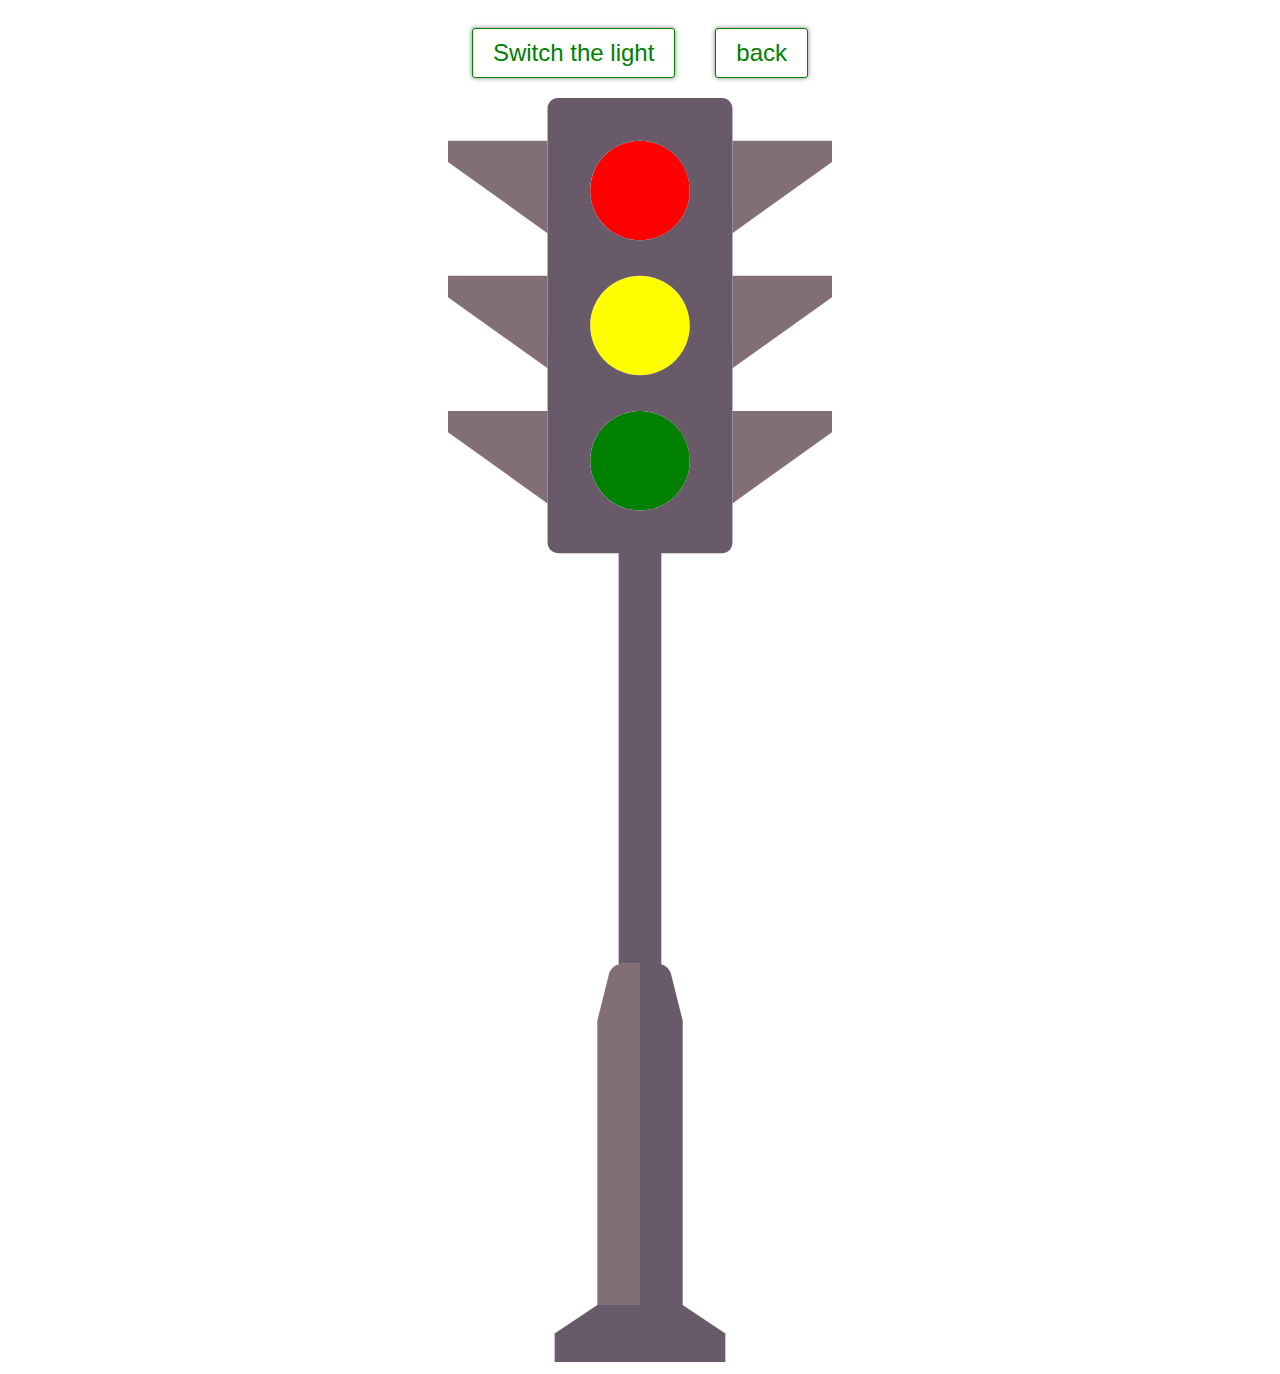
==== trafficlight.html @ f5deb9d3 "add traffic light page & routing" ====
<!DOCTYPE html>
<html lang="en">

<head>
    <meta charset="UTF-8">
    <meta name="viewport" content="width=device-width, initial-scale=1.0">
    <meta http-equiv="X-UA-Compatible" content="ie=edge">
    <title>Beetroot Lesson 29 Homework DOM</title>
    <meta name="author" content="Artofnext">
    <link rel="stylesheet" href="css/styles.css">
    <link rel="stylesheet" href="css/styles_lights.css">
</head>

<body>
    <div class="buttons">
        <button type="button" id="switch-color" onclick="switchLight()">Switch the light</button>
        <!-- <button type="button" id="playlist" onclick="document.getElementsByTagName('ol')[0].style.display='block'">Playlist</button> -->
        <a href="index.html"><button type="button" id="back" onclick="">back</button></a>
    </div>

    <?xml version="1.0" encoding="iso-8859-1"?>
    <svg version="1.1" id="Capa_1" xmlns="http://www.w3.org/2000/svg" xmlns:xlink="http://www.w3.org/1999/xlink" x="0px"
        y="0px" viewBox="0 0 480 480" style="enable-background:new 0 0 480 480;" xml:space="preserve">
        <g>
            <path style="fill:#826E77;" d="M240,328.76h-6.585c-0.526,0-1.032,0.091-1.517,0.233c-1.802,0.529-3.25,1.964-3.723,3.858
		l-4.379,17.514v108.029h0H240V328.76z" />
        </g>
        <g class="red">
            <circle cx="240" cy="35.109" r="18.905" />
        </g>
        <g class="yellow">
            <circle cx="240" cy="86.423" r="18.905" />
        </g>
        <g class="green">
            <circle cx="240" cy="137.737" r="18.905" />
        </g>
        <g>
            <path style="fill:#695A69;" d="M275.109,16.204V4c0-2.209-1.791-4-4-4h-62.219c-2.209,0-4,1.791-4,4v12.204v35.109v16.204v35.109
		v16.204v35.109v14.905c0,2.209,1.791,4,4,4h23.007v156.147c0.485-0.142,0.991-0.233,1.517-0.233H240v129.635h-16.204
		l-16.205,10.803V480h64.817v-10.803l-16.204-10.803h0V350.365l-4.378-17.514c-0.474-1.895-1.921-3.329-3.724-3.858V172.846h23.007
		c2.209,0,4-1.791,4-4v-14.905v-35.109v-16.204V67.518V51.314V16.204z M240,156.642c-10.441,0-18.905-8.464-18.905-18.905
		s8.464-18.905,18.905-18.905c10.441,0,18.905,8.464,18.905,18.905S250.441,156.642,240,156.642z M240,105.328
		c-10.441,0-18.905-8.464-18.905-18.905S229.559,67.518,240,67.518c10.441,0,18.905,8.464,18.905,18.905
		S250.441,105.328,240,105.328z M240,54.014c-10.441,0-18.905-8.464-18.905-18.905c0-10.441,8.464-18.905,18.905-18.905
		c10.441,0,18.905,8.464,18.905,18.905C258.905,45.55,250.441,54.014,240,54.014z" />
        </g>
        <g>
            <polygon style="fill:#826E77;" points="167.081,16.204 167.081,24.306 204.891,51.314 204.891,16.204 	" />
            <polygon style="fill:#826E77;" points="167.081,67.518 167.081,75.62 204.891,102.627 204.891,67.518 	" />
            <polygon style="fill:#826E77;" points="167.081,118.832 167.081,126.934 204.891,153.941 204.891,118.832 	" />
            <polygon style="fill:#826E77;" points="312.919,24.306 312.919,16.204 275.109,16.204 275.109,51.314 	" />
            <polygon style="fill:#826E77;" points="312.919,75.62 312.919,67.518 275.109,67.518 275.109,102.627 	" />
            <polygon style="fill:#826E77;" points="312.919,126.934 312.919,118.832 275.109,118.832 275.109,153.941 	" />
        </g>

    </svg>



    <script src="js/traffic_light.js"></script>
</body>

</html>
---- css/styles.css ----
ol {
    display: none;
}

.buttons {
    display: flex;
    flex-wrap: wrap;
    justify-content: center;
}

button {
    /* height: 50px; */
    /* width: 150px; */
    text-align: center;
    background-color: white;
    border: 1px solid green;
    border-radius: 3px;
    color: green;
    box-shadow: 0 0 5px gray;
    padding: 10px 20px;
    font-size: 1.5em;
    margin: 20px;
}

button:hover {
    box-shadow: 0 2px 5px gray;
    background-color: green;
    color: white;
}

button:active {
    box-shadow: 0 0 3px gray;
    transition: all .2 e;
}

.modal {
    display: none;
    position: fixed; 
    z-index: 1;
    left: 0;
    top: 0;
    width: 100%;
    height: 100%; 
    overflow: auto;
    background-color: rgb(0,0,0);
    background-color: rgba(0,0,0,0.4);
}

.modal-wrapper {
    margin: 15% auto;
    width: 80%;
    padding: 20px;
    border: 1px solid #888;
    background-color: #fefefe;
}

.modal-content {
    background-image:url(../img/boromir.png);
    margin: 0 auto;
    padding: 20px;
    height: 400px;
    visibility: hidden;
    background-repeat: no-repeat;
    background-size: contain;
    background-position: center;
}

.close {
    color: #aaa;
    float: right;
    font-size: 46px;
    font-weight: bold;
    padding: 0 15px;
}

.text {
    font-size: 40px;
    color: red;
    font-weight: bold;
    margin: 10px 70px;
    text-align: center;
}
  
.close:hover,
.close:focus {
    color: black;
    text-decoration: none;
    cursor: pointer;
}
---- css/styles_lights.css ----
.red {
    fill: red;
}
.yellow {
    fill: yellow;
}
.green {
    fill: green;
}
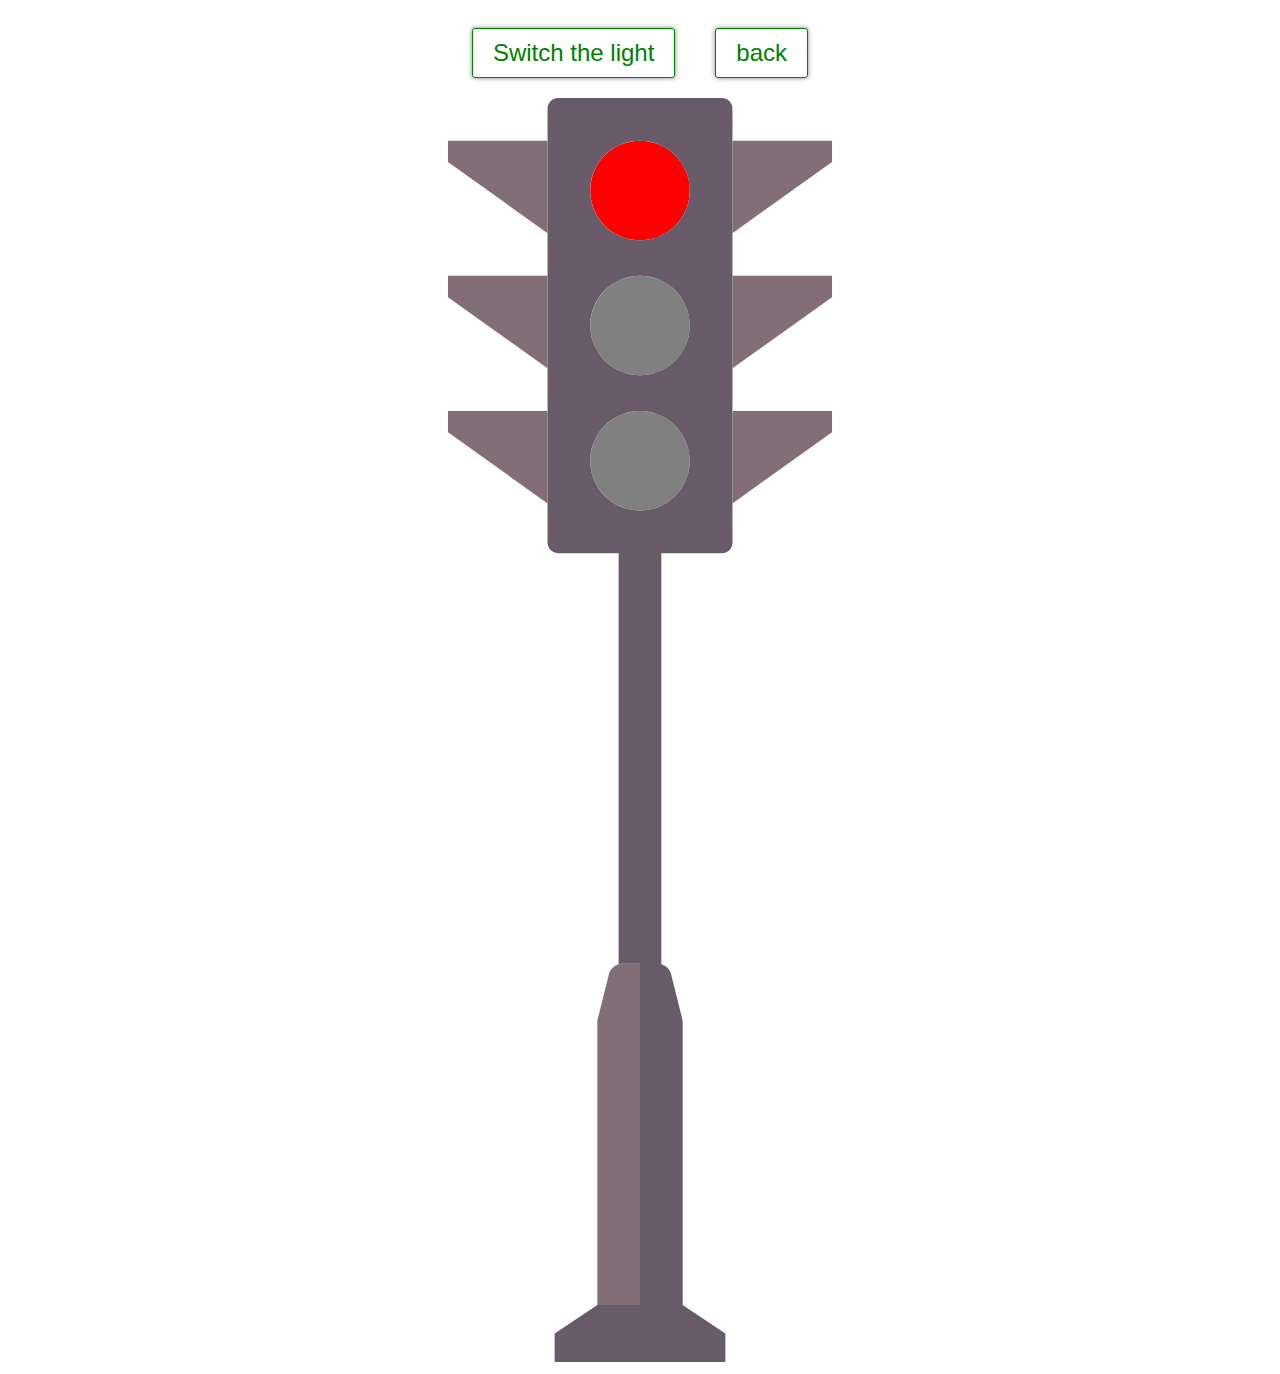
==== commit e0ab9afe: "traffic light ready" ====
--- a/trafficlight.html
+++ b/trafficlight.html
@@ -25,13 +25,13 @@
             <path style="fill:#826E77;" d="M240,328.76h-6.585c-0.526,0-1.032,0.091-1.517,0.233c-1.802,0.529-3.25,1.964-3.723,3.858
 		l-4.379,17.514v108.029h0H240V328.76z" />
         </g>
-        <g class="red">
+        <g id="red" class="active">
             <circle cx="240" cy="35.109" r="18.905" />
         </g>
-        <g class="yellow">
+        <g id="yellow">
             <circle cx="240" cy="86.423" r="18.905" />
         </g>
-        <g class="green">
+        <g id="green">
             <circle cx="240" cy="137.737" r="18.905" />
         </g>
         <g>
--- a/css/styles_lights.css
+++ b/css/styles_lights.css
@@ -1,9 +1,17 @@
-.red {
+#red, 
+#yellow, 
+#green {
+    fill:gray;
+    transition: all .3s ease-in-out;
+}
+
+#red.active {
     fill: red;
 }
-.yellow {
+#yellow.active {
     fill: yellow;
 }
-.green {
-    fill: green;
-}+#green.active {
+    fill: lime;
+}
+
